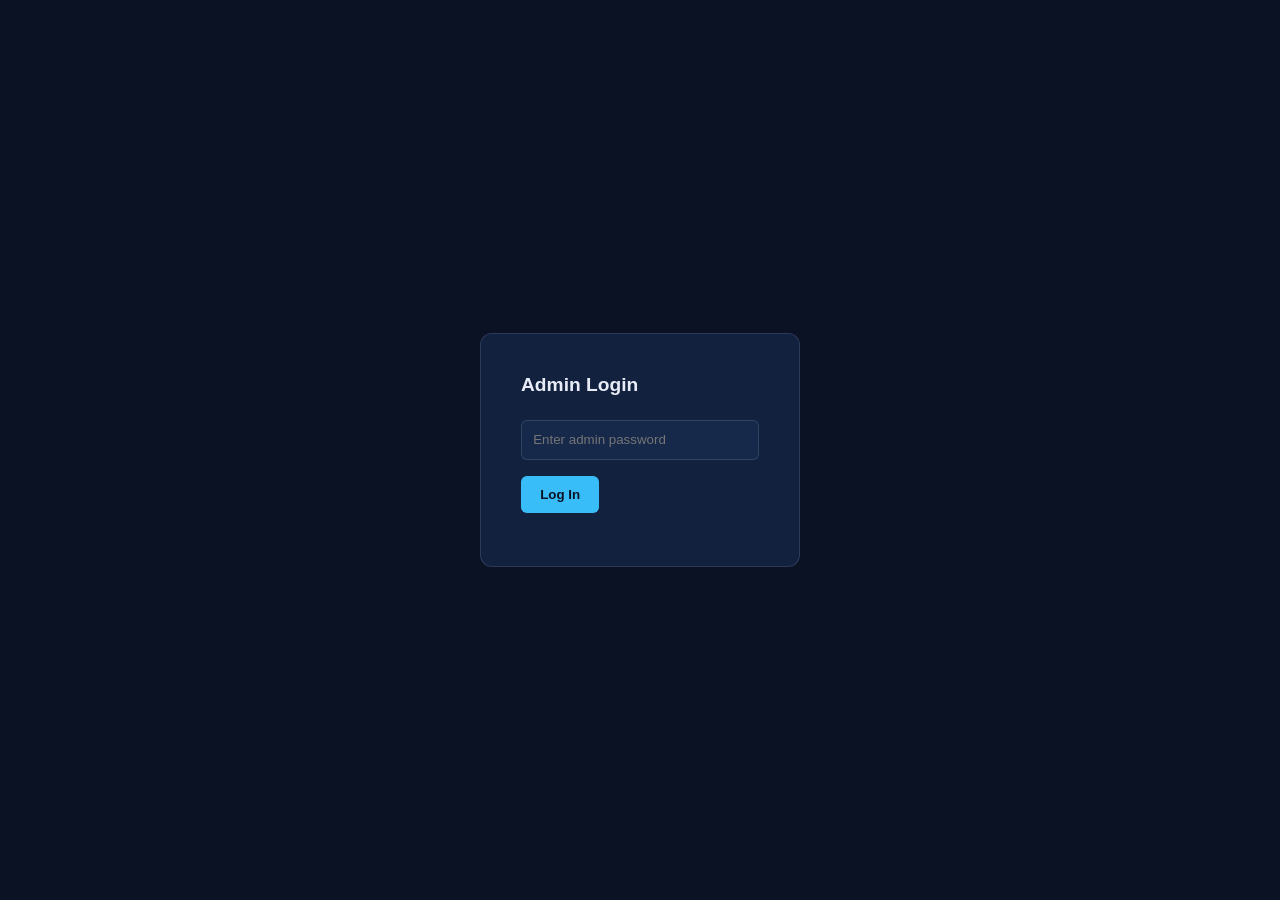
==== src/main/resources/static/admin.html @ c0c40e50 "Added Admin section" ====
<!DOCTYPE html>
<html lang="en">
<head>
    <meta charset="UTF-8">
    <meta name="viewport" content="width=device-width, initial-scale=1.0">
    <title>Admin — Portfolio</title>
    <link rel="stylesheet" href="css/admin.css">
</head>
<body>

<div id="loginScreen" class="login-screen">
    <div class="login-box">
        <h1>Admin Login</h1>
        <input type="password" id="passwordInput" placeholder="Enter admin password" autocomplete="off">
        <button id="loginBtn">Log In</button>
        <p id="loginError" class="error-text"></p>
    </div>
</div>

<div id="dashboard" class="dashboard hidden">
    <header class="admin-header">
        <h1>Portfolio Admin</h1>
        <button id="logoutBtn" class="btn-secondary">Log Out</button>
    </header>

    <section class="panel">
        <h2>Profile Photo</h2>
        <div class="photo-upload-row">
            <input type="file" id="photoInput" accept="image/*">
            <button id="uploadPhotoBtn">Upload Photo</button>
        </div>
        <p id="photoStatus" class="status-text"></p>
    </section>

    <section class="panel">
        <h2>Projects</h2>

        <div id="projectsList" class="items-list"></div>

        <h3>Add New Project</h3>
        <form id="projectForm" class="admin-form">
            <input type="hidden" id="projectId">
            <input type="text" id="projTitle" placeholder="Title" required>
            <select id="projCategory" required>
                <option value="cyber">Cybersecurity</option>
                <option value="backend">Backend</option>
                <option value="db">Database</option>
            </select>
            <textarea id="projDescription" placeholder="Description" required></textarea>
            <input type="text" id="projPurpose" placeholder="Purpose">
            <input type="text" id="projTechnologies" placeholder="Technologies (comma-separated)">
            <input type="text" id="projGithubUrl" placeholder="GitHub URL">
            <input type="text" id="projLiveUrl" placeholder="Live URL">
            <input type="number" id="projOrder" placeholder="Order" value="1">
            <button type="submit" id="projSubmitBtn">Add Project</button>
            <button type="button" id="projCancelBtn" class="btn-secondary hidden">Cancel Edit</button>
        </form>
        <p id="projectStatus" class="status-text"></p>
    </section>
</div>

<script src="js/admin.js"></script>
</body>
</html>
---- src/main/resources/static/css/admin.css ----
* {
    box-sizing: border-box;
    margin: 0;
    padding: 0;
    font-family: 'Inter', sans-serif;
}

body {
    background: #0a1224;
    color: #e7ecf6;
    min-height: 100vh;
}

.hidden {
    display: none !important;
}

.login-screen {
    display: flex;
    align-items: center;
    justify-content: center;
    min-height: 100vh;
}

.login-box {
    background: #12213d;
    border: 1px solid rgba(148, 163, 196, 0.2);
    padding: 2.5rem;
    border-radius: 12px;
    width: 320px;
}

.login-box h1 {
    font-size: 1.2rem;
    margin-bottom: 1.5rem;
}

.login-box input {
    width: 100%;
    padding: 0.7rem;
    margin-bottom: 1rem;
    background: #16294a;
    border: 1px solid rgba(148, 163, 196, 0.2);
    color: #e7ecf6;
    border-radius: 6px;
}

.login-box button,
.admin-form button,
.photo-upload-row button {
    background: #38bdf8;
    color: #0a1224;
    border: none;
    padding: 0.7rem 1.2rem;
    border-radius: 6px;
    font-weight: 600;
    cursor: pointer;
}

.error-text {
    color: #ff5c7a;
    font-size: 0.85rem;
    margin-top: 0.8rem;
}

.status-text {
    font-size: 0.85rem;
    margin-top: 0.8rem;
    color: #9fb0cc;
}

.dashboard {
    max-width: 800px;
    margin: 0 auto;
    padding: 2rem;
}

.admin-header {
    display: flex;
    justify-content: space-between;
    align-items: center;
    margin-bottom: 2rem;
}

.btn-secondary {
    background: transparent;
    border: 1px solid rgba(148, 163, 196, 0.3);
    color: #e7ecf6;
    padding: 0.6rem 1.2rem;
    border-radius: 6px;
    cursor: pointer;
}

.panel {
    background: #12213d;
    border: 1px solid rgba(148, 163, 196, 0.15);
    border-radius: 12px;
    padding: 1.8rem;
    margin-bottom: 1.5rem;
}

.panel h2 {
    margin-bottom: 1rem;
    font-size: 1.05rem;
}

.panel h3 {
    margin: 1.5rem 0 1rem;
    font-size: 0.9rem;
    color: #9fb0cc;
}

.photo-upload-row {
    display: flex;
    gap: 1rem;
    align-items: center;
}

.items-list {
    display: flex;
    flex-direction: column;
    gap: 0.6rem;
}

.item-row {
    display: flex;
    justify-content: space-between;
    align-items: center;
    background: #16294a;
    padding: 0.8rem 1rem;
    border-radius: 6px;
}

.item-row .item-actions button {
    background: transparent;
    border: 1px solid rgba(148, 163, 196, 0.3);
    color: #e7ecf6;
    padding: 0.3rem 0.7rem;
    border-radius: 4px;
    cursor: pointer;
    margin-left: 0.5rem;
    font-size: 0.8rem;
}

.admin-form {
    display: flex;
    flex-direction: column;
    gap: 0.8rem;
}

.admin-form input,
.admin-form select,
.admin-form textarea {
    padding: 0.7rem;
    background: #16294a;
    border: 1px solid rgba(148, 163, 196, 0.2);
    color: #e7ecf6;
    border-radius: 6px;
    font-size: 0.9rem;
}

.admin-form textarea {
    min-height: 80px;
    resize: vertical;
}
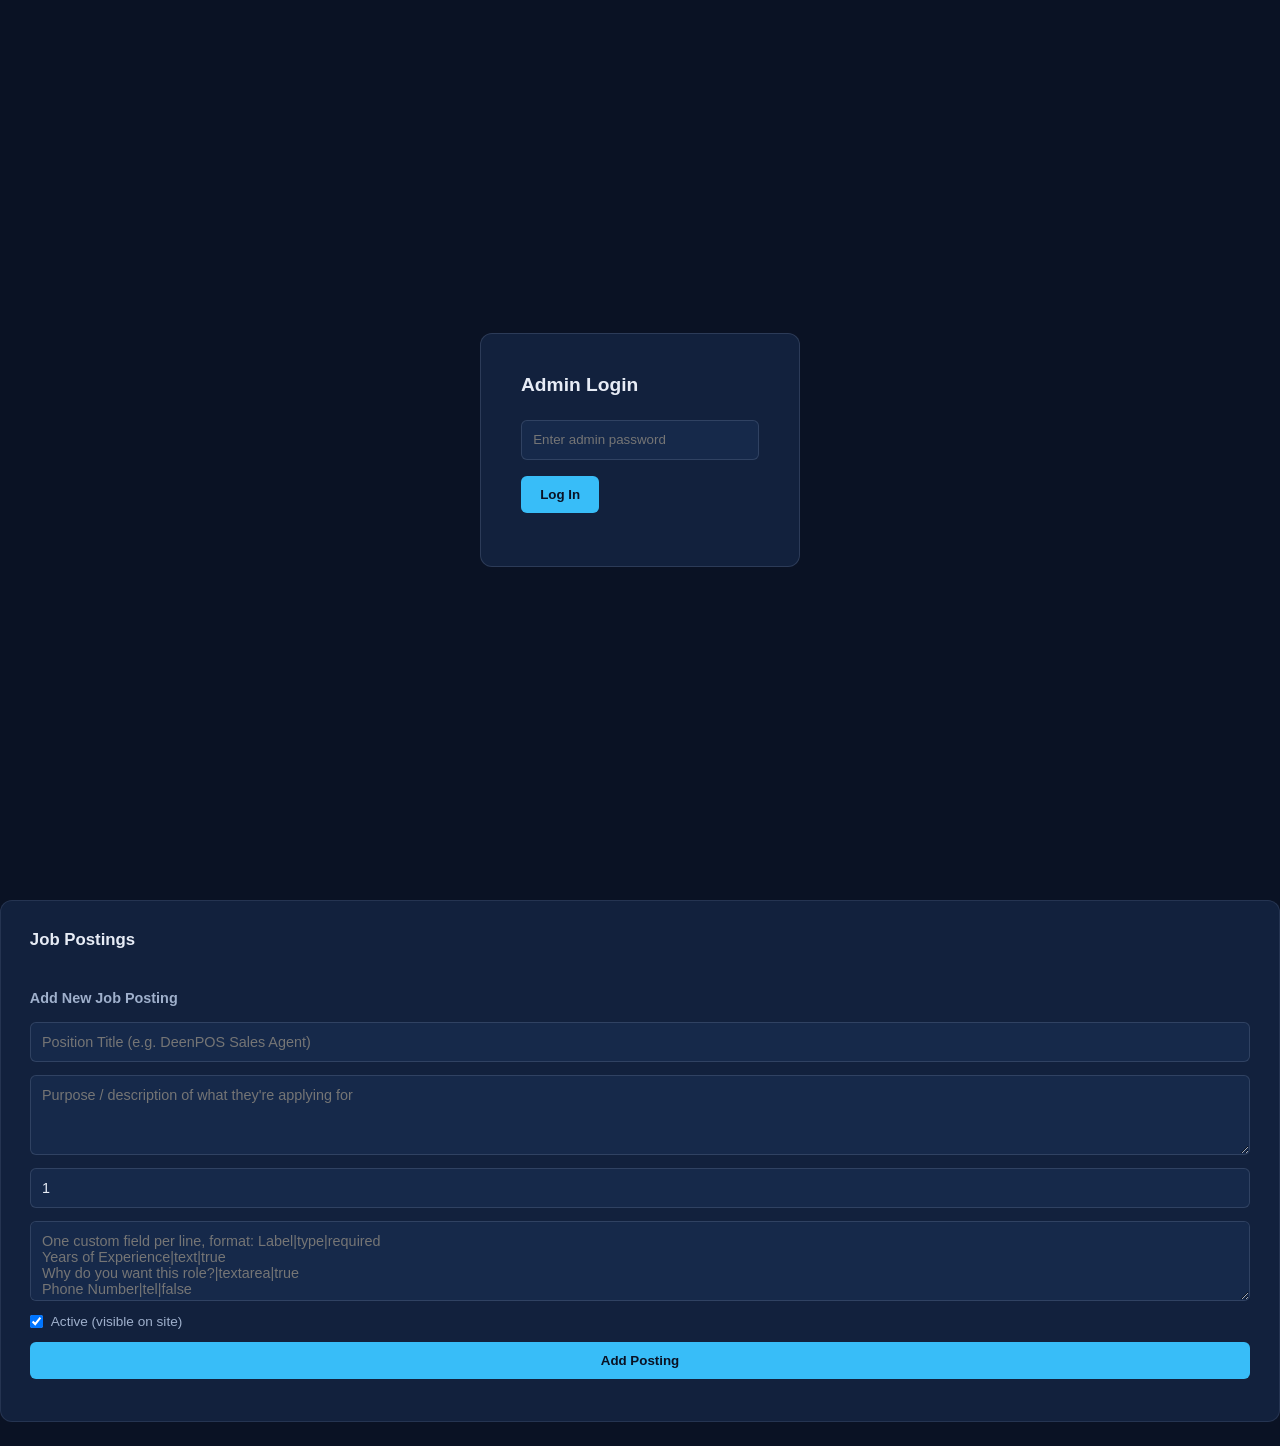
==== commit cd2157b3: "Added Apply section" ====
--- a/src/main/resources/static/admin.html
+++ b/src/main/resources/static/admin.html
@@ -57,7 +57,64 @@
         </form>
         <p id="projectStatus" class="status-text"></p>
     </section>
+
+    <section class="panel">
+        <h2>Skills</h2>
+
+        <div id="skillGroupsList" class="items-list"></div>
+
+        <h3>Add New Skill Group</h3>
+        <form id="skillGroupForm" class="admin-form">
+            <input type="hidden" id="skillGroupId">
+            <input type="text" id="skillGroupName" placeholder="Group Name (e.g. Programming Languages)" required>
+            <input type="number" id="skillGroupOrder" placeholder="Order" value="1">
+            <textarea id="skillGroupSkills" placeholder="One skill per line. Add |accent to highlight it, e.g.&#10;Python|accent&#10;Java&#10;Bash / Shell" required></textarea>
+            <button type="submit" id="skillGroupSubmitBtn">Add Skill Group</button>
+            <button type="button" id="skillGroupCancelBtn" class="btn-secondary hidden">Cancel Edit</button>
+        </form>
+        <p id="skillGroupStatus" class="status-text"></p>
+    </section>
+
+    <section class="panel">
+        <h2>Research Topics</h2>
+
+        <div id="researchList" class="items-list"></div>
+
+        <h3>Add New Research Topic</h3>
+        <form id="researchForm" class="admin-form">
+            <input type="hidden" id="researchId">
+            <input type="text" id="researchTitle" placeholder="Title" required>
+            <textarea id="researchDescription" placeholder="Description" required></textarea>
+            <input type="number" id="researchProgress" placeholder="Progress (0-100)" min="0" max="100" value="0" required>
+            <input type="text" id="researchStatusLabel" placeholder="Status Label (e.g. In Progress)" required>
+            <input type="number" id="researchOrder" placeholder="Order" value="1">
+            <button type="submit" id="researchSubmitBtn">Add Research Topic</button>
+            <button type="button" id="researchCancelBtn" class="btn-secondary hidden">Cancel Edit</button>
+        </form>
+        <p id="researchStatus" class="status-text"></p>
+    </section>
 </div>
+
+<section class="panel">
+    <h2>Job Postings</h2>
+
+    <div id="postingsList" class="items-list"></div>
+
+    <h3>Add New Job Posting</h3>
+    <form id="postingForm" class="admin-form">
+        <input type="hidden" id="postingId">
+        <input type="text" id="postingTitle" placeholder="Position Title (e.g. DeenPOS Sales Agent)" required>
+        <textarea id="postingPurpose" placeholder="Purpose / description of what they're applying for" required></textarea>
+        <input type="number" id="postingOrder" placeholder="Order" value="1">
+        <textarea id="postingFields" placeholder="One custom field per line, format: Label|type|required&#10;Years of Experience|text|true&#10;Why do you want this role?|textarea|true&#10;Phone Number|tel|false&#10;&#10;Valid types: text, email, tel, number, textarea"></textarea>
+        <label style="display:flex;align-items:center;gap:0.5rem;font-size:0.85rem;color:#9fb0cc;">
+            <input type="checkbox" id="postingActive" checked style="width:auto;"> Active (visible on site)
+        </label>
+        <button type="submit" id="postingSubmitBtn">Add Posting</button>
+        <button type="button" id="postingCancelBtn" class="btn-secondary hidden">Cancel Edit</button>
+    </form>
+    <p id="postingStatus" class="status-text"></p>
+</section>
 
 <script src="js/admin.js"></script>
 </body>
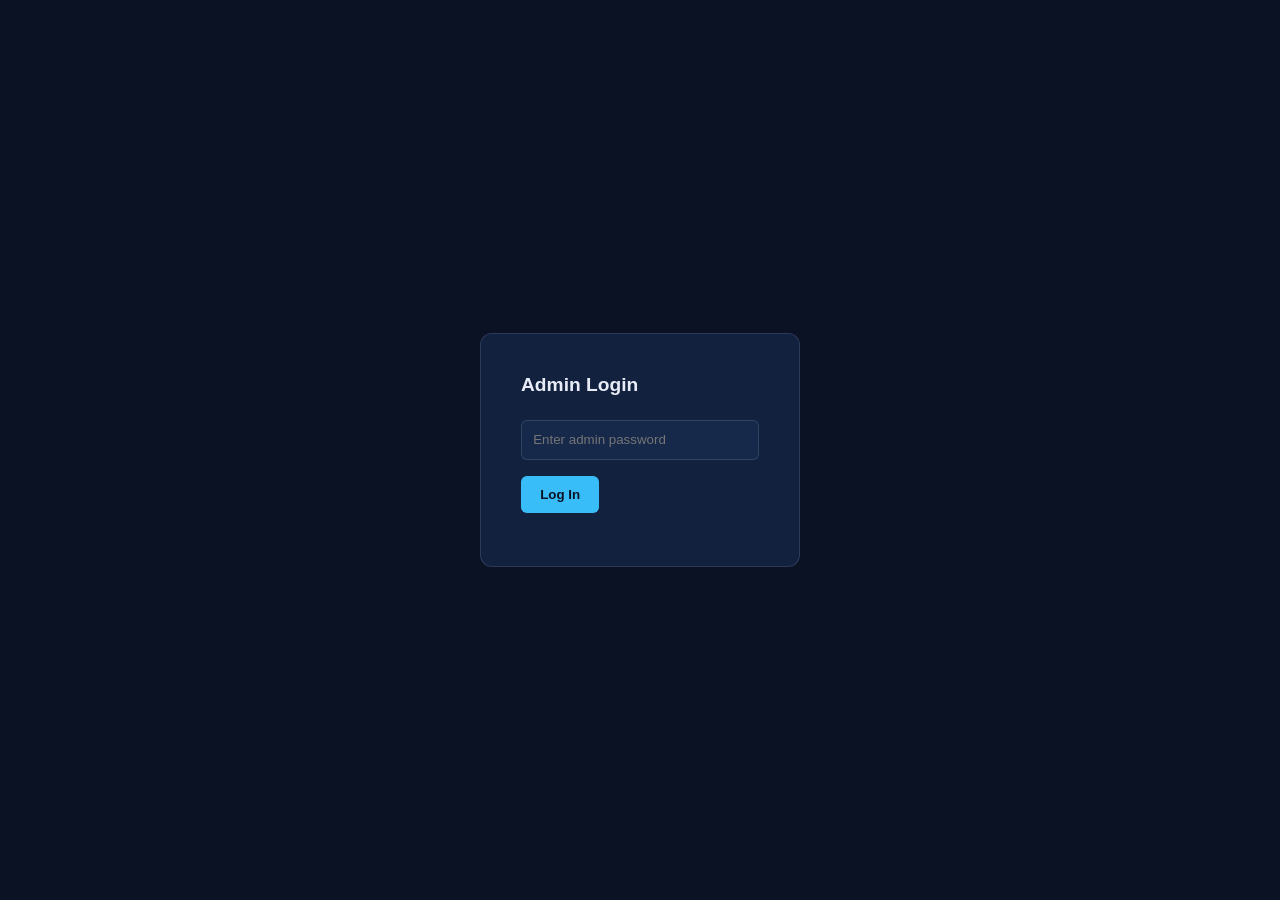
==== commit dc846098: "Updated some functions" ====
--- a/src/main/resources/static/admin.html
+++ b/src/main/resources/static/admin.html
@@ -34,9 +34,7 @@
 
     <section class="panel">
         <h2>Projects</h2>
-
         <div id="projectsList" class="items-list"></div>
-
         <h3>Add New Project</h3>
         <form id="projectForm" class="admin-form">
             <input type="hidden" id="projectId">
@@ -60,9 +58,7 @@
 
     <section class="panel">
         <h2>Skills</h2>
-
         <div id="skillGroupsList" class="items-list"></div>
-
         <h3>Add New Skill Group</h3>
         <form id="skillGroupForm" class="admin-form">
             <input type="hidden" id="skillGroupId">
@@ -77,9 +73,7 @@
 
     <section class="panel">
         <h2>Research Topics</h2>
-
         <div id="researchList" class="items-list"></div>
-
         <h3>Add New Research Topic</h3>
         <form id="researchForm" class="admin-form">
             <input type="hidden" id="researchId">
@@ -93,28 +87,55 @@
         </form>
         <p id="researchStatus" class="status-text"></p>
     </section>
+
+    <section class="panel">
+        <h2>Job Postings</h2>
+        <div id="postingsList" class="items-list"></div>
+
+        <h3>Add New Job Posting</h3>
+        <form id="postingForm" class="admin-form">
+            <input type="hidden" id="postingId">
+            <input type="text" id="postingTitle" placeholder="Position Title (e.g. DeenPOS Sales Agent)" required>
+            <textarea id="postingPurpose" placeholder="Purpose / description of what they're applying for" required></textarea>
+            <input type="number" id="postingOrder" placeholder="Order" value="1">
+
+            <h4 class="field-builder-heading">Standard Fields</h4>
+            <p class="field-builder-hint">Tick which apply to this posting. Untick "Required" to make it optional instead.</p>
+            <div id="standardFieldsChecklist" class="standard-fields-list"></div>
+
+            <h4 class="field-builder-heading">Custom Fields</h4>
+            <p class="field-builder-hint">Anything not covered above — specific to this one posting.</p>
+            <div id="customFieldsBuilderList" class="items-list"></div>
+
+            <div class="custom-field-mini-form">
+                <input type="text" id="cfLabel" placeholder="Field label (e.g. Preferred Shift)">
+                <select id="cfType">
+                    <option value="text">Short Text</option>
+                    <option value="textarea">Paragraph</option>
+                    <option value="email">Email</option>
+                    <option value="tel">Phone</option>
+                    <option value="number">Number</option>
+                    <option value="date">Date</option>
+                    <option value="select">Dropdown</option>
+                    <option value="radio">Multiple Choice</option>
+                </select>
+                <textarea id="cfOptions" placeholder="Options, one per line (only for Dropdown / Multiple Choice)" class="hidden"></textarea>
+                <label class="inline-checkbox">
+                    <input type="checkbox" id="cfRequired"> Required
+                </label>
+                <button type="button" id="addCustomFieldBtn">+ Add This Field</button>
+            </div>
+
+            <label class="inline-checkbox">
+                <input type="checkbox" id="postingActive" checked> Active (visible on site)
+            </label>
+
+            <button type="submit" id="postingSubmitBtn">Add Posting</button>
+            <button type="button" id="postingCancelBtn" class="btn-secondary hidden">Cancel Edit</button>
+        </form>
+        <p id="postingStatus" class="status-text"></p>
+    </section>
 </div>
-
-<section class="panel">
-    <h2>Job Postings</h2>
-
-    <div id="postingsList" class="items-list"></div>
-
-    <h3>Add New Job Posting</h3>
-    <form id="postingForm" class="admin-form">
-        <input type="hidden" id="postingId">
-        <input type="text" id="postingTitle" placeholder="Position Title (e.g. DeenPOS Sales Agent)" required>
-        <textarea id="postingPurpose" placeholder="Purpose / description of what they're applying for" required></textarea>
-        <input type="number" id="postingOrder" placeholder="Order" value="1">
-        <textarea id="postingFields" placeholder="One custom field per line, format: Label|type|required&#10;Years of Experience|text|true&#10;Why do you want this role?|textarea|true&#10;Phone Number|tel|false&#10;&#10;Valid types: text, email, tel, number, textarea"></textarea>
-        <label style="display:flex;align-items:center;gap:0.5rem;font-size:0.85rem;color:#9fb0cc;">
-            <input type="checkbox" id="postingActive" checked style="width:auto;"> Active (visible on site)
-        </label>
-        <button type="submit" id="postingSubmitBtn">Add Posting</button>
-        <button type="button" id="postingCancelBtn" class="btn-secondary hidden">Cancel Edit</button>
-    </form>
-    <p id="postingStatus" class="status-text"></p>
-</section>
 
 <script src="js/admin.js"></script>
 </body>
--- a/src/main/resources/static/css/admin.css
+++ b/src/main/resources/static/css/admin.css
@@ -162,4 +162,94 @@
 .admin-form textarea {
     min-height: 80px;
     resize: vertical;
+}
+
+.field-builder-heading {
+    margin: 1.2rem 0 0.3rem;
+    font-size: 0.85rem;
+    color: #e7ecf6;
+}
+
+.field-builder-hint {
+    font-size: 0.75rem;
+    color: #7488ac;
+    margin-bottom: 0.6rem;
+}
+
+.standard-fields-list {
+    display: flex;
+    flex-direction: column;
+    gap: 0.4rem;
+    margin-bottom: 0.8rem;
+}
+
+.field-checkbox-row {
+    display: flex;
+    justify-content: space-between;
+    align-items: center;
+    background: #16294a;
+    padding: 0.6rem 0.9rem;
+    border-radius: 6px;
+    font-size: 0.85rem;
+}
+
+.field-checkbox-row .field-name {
+    display: flex;
+    align-items: center;
+    gap: 0.6rem;
+}
+
+.field-checkbox-row .required-toggle {
+    display: flex;
+    align-items: center;
+    gap: 0.4rem;
+    font-size: 0.75rem;
+    color: #9fb0cc;
+}
+
+.inline-checkbox {
+    display: flex;
+    align-items: center;
+    gap: 0.5rem;
+    font-size: 0.85rem;
+    color: #9fb0cc;
+}
+
+.inline-checkbox input {
+    width: auto;
+}
+
+.custom-field-mini-form {
+    display: flex;
+    flex-direction: column;
+    gap: 0.6rem;
+    background: #0f1b33;
+    padding: 1rem;
+    border-radius: 8px;
+    margin-bottom: 1rem;
+}
+
+.custom-field-mini-form input,
+.custom-field-mini-form select,
+.custom-field-mini-form textarea {
+    padding: 0.6rem;
+    background: #16294a;
+    border: 1px solid rgba(148, 163, 196, 0.2);
+    color: #e7ecf6;
+    border-radius: 6px;
+    font-size: 0.85rem;
+}
+
+.custom-field-mini-form textarea {
+    min-height: 60px;
+}
+
+.custom-field-mini-form button {
+    background: #38bdf8;
+    color: #0a1224;
+    border: none;
+    padding: 0.6rem;
+    border-radius: 6px;
+    font-weight: 600;
+    cursor: pointer;
 }
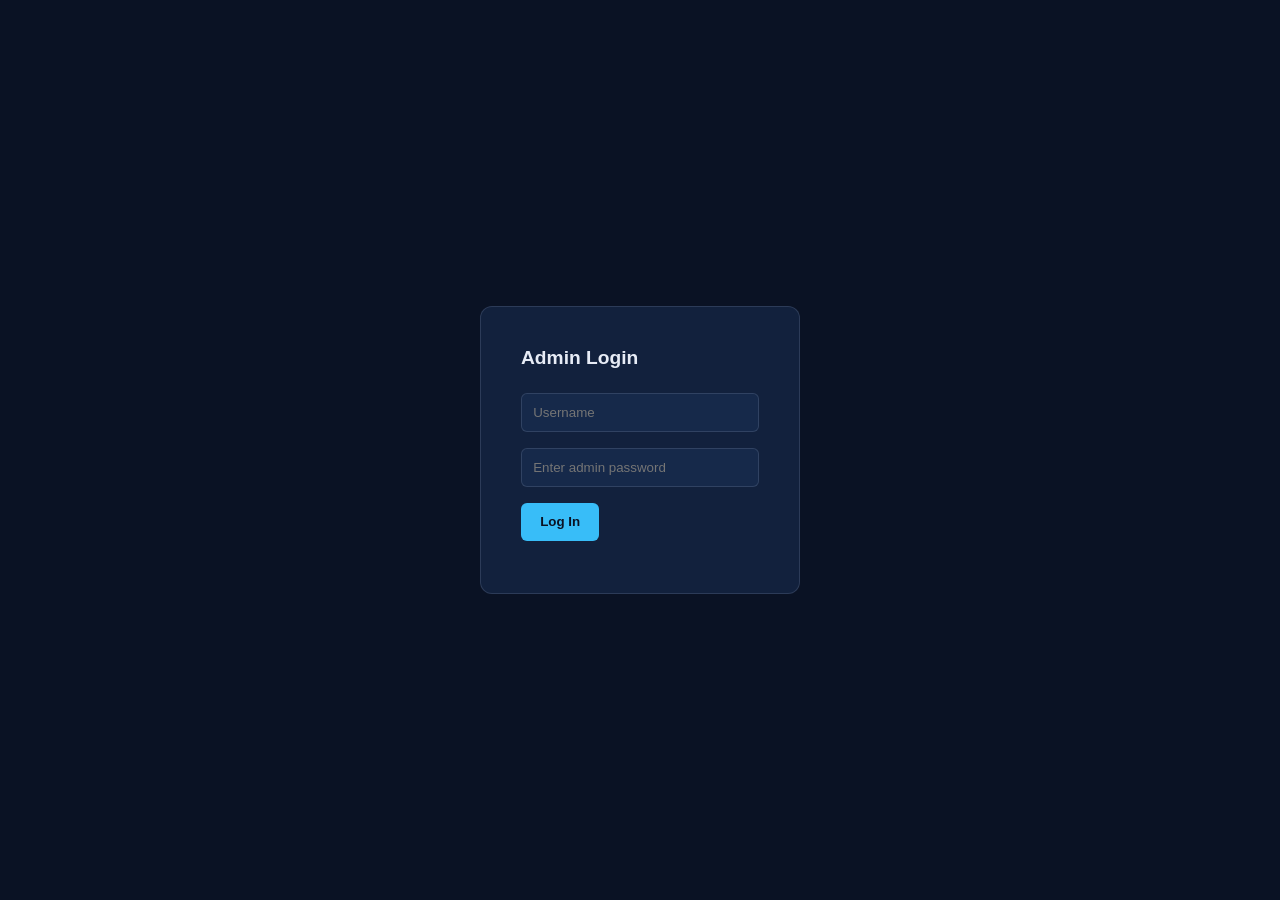
==== commit d799e4d6: "Updated the application card" ====
--- a/src/main/resources/static/admin.html
+++ b/src/main/resources/static/admin.html
@@ -10,7 +10,7 @@
 
 <div id="loginScreen" class="login-screen">
     <div class="login-box">
-        <h1>Admin Login</h1>
+        <h1>Admin Login</h1> <input type="text" id="usernameInput" placeholder="Username" autocomplete="off">
         <input type="password" id="passwordInput" placeholder="Enter admin password" autocomplete="off">
         <button id="loginBtn">Log In</button>
         <p id="loginError" class="error-text"></p>
